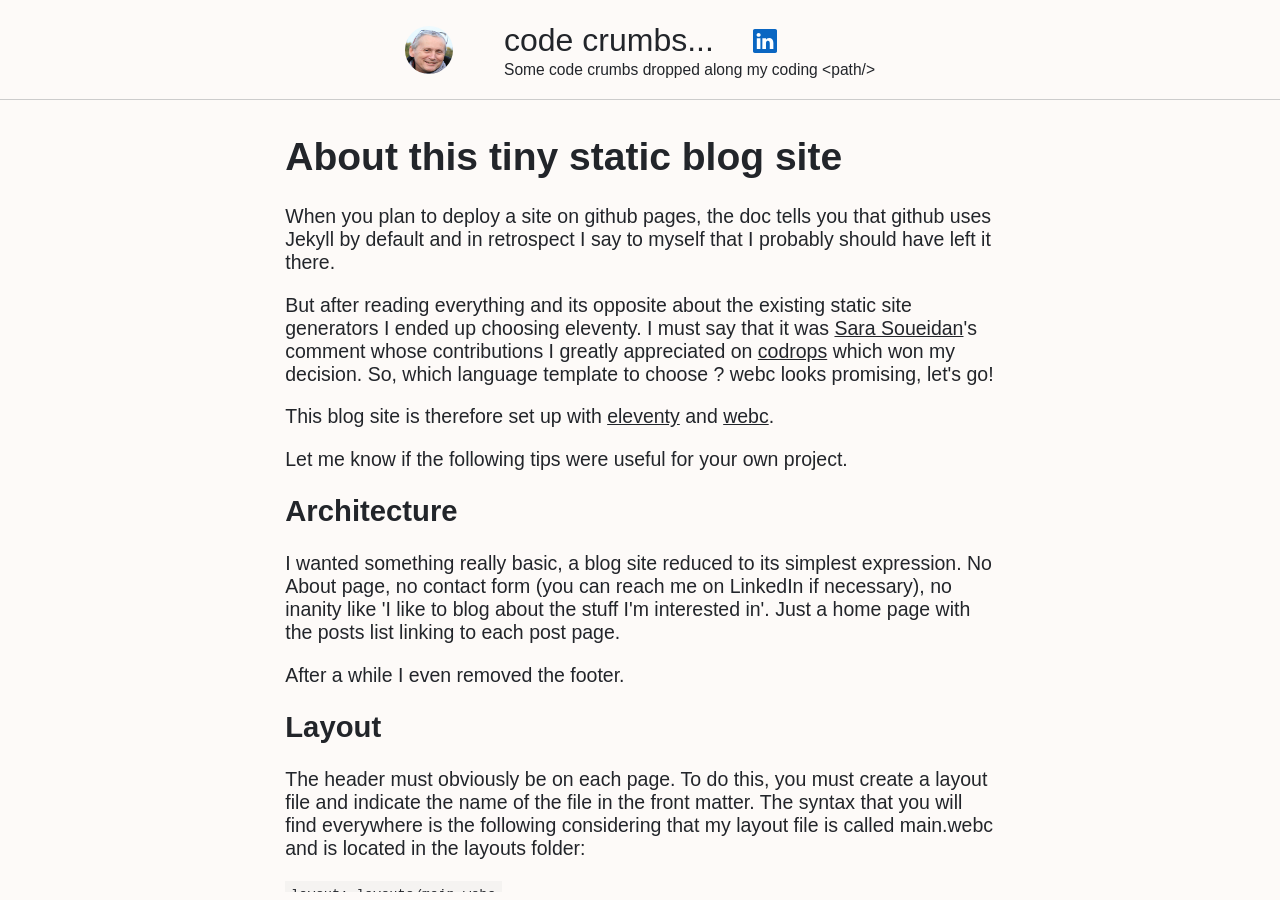
==== posts/11ty-site-setup/index.html @ e17104be "Deploy by source" ====
<!doctype html>
<html lang="en">
<head>
        <base href="../..">
        <meta charset="UTF-8">
        <meta name="viewport" content="width=device-width, initial-scale=1.0">
        <meta name="description" content="Some code crumbs dropped along my coding <path/>">
        <meta name="keywords" content="Eleventy, Web Components, JS, HTML, JavaScript, SVG">
        <meta name="generator" content="Eleventy">
        <meta name="author" content="Pierre Plaissy">

        <meta property="og:title" content="About this tiny static blog site">
        <meta property="og:type" content="article">
        <meta property="og:URL" content="https://code-crumbs.pplaissy.fr/posts/11ty-site-setup/">
        <meta property="og:image" content="https://code-crumbs.pplaissy.fr/assets/img/11ty/11ty.png">
        <meta property="og:description" content="How I experience eleventy and webc">

        <title>Code crumbs</title>
        <link rel="icon" href="assets/img/favicon.ico">
        <link rel="stylesheet" href="assets/css/main.css">
        <link rel="stylesheet" href="assets/css/posts.css">
    </head>
    <body>
        <nav class="header">
  <div class="avatar">
    <img src="assets/img/me.png" alt="me" class="profile-img mr">
    <!-- <span class="copy" @html="'&copy; ' + currentYear() + ' P. Plaissy'"></span> -->
  </div>
  <div class="title">
    <div class="main">
      <a href="#" class="nav-item mr">code crumbs...</a>
      <a href="https://www.linkedin.com/in/pierreplaissy/" aria-label="LinkedIn" target="_blank" rel="noopener noreferrer" class="linkedin">
    <img src="assets/img/linkedin.svg" alt="LinkedIn" width="24" height="24" class="mb-1">
</a>

    </div>
    <div class="epigraph">
      <span>Some code crumbs dropped along my coding &lt;path/&gt;</span>
    </div>
  </div>
</nav>
<link rel="stylesheet" href="assets/css/header.css">

        <div class="main-container">
            <h1>About this tiny static blog site</h1>
<article><p>When you plan to deploy a site on github pages, the doc tells you that github uses Jekyll by default and in retrospect I say to myself that I probably should have left it there.</p>
<p>But after reading everything and its opposite about the existing static site generators I ended up choosing eleventy. I must say that it was <a href="https://twitter.com/SaraSoueidan/status/1144696081403523072" target="_blank" rel="noopener noreferrer" class="xlk">Sara Soueidan</a>'s comment whose contributions I greatly appreciated on <a href="https://tympanus.net/codrops/author/sarasoueidan/" target="_blank" rel="noopener noreferrer" class="xlk">codrops</a> which won my decision. So, which language template to choose ? webc looks promising, let's go!</p>
<p>This blog site is therefore set up with <a href="https://www.11ty.dev" target="_blank" rel="noopener noreferrer" class="xlk">eleventy</a> and <a href="https://www.11ty.dev/docs/languages/webc/" target="_blank" rel="noopener noreferrer" class="xlk">webc</a>.</p>
<p>Let me know if the following tips were useful for your own project.</p>
<h2>Architecture</h2>
<p>I wanted something really basic, a blog site reduced to its simplest expression. No About page, no contact form (you can reach me on LinkedIn if necessary), no inanity like 'I like to blog about the stuff I'm interested in'. Just a home page with the posts list linking to each post page.</p>
<p>After a while I even removed the footer.</p>
<h2>Layout</h2>
<p>The header must obviously be on each page. To do this, you must create a layout file and indicate the name of the file in the front matter. The syntax that you will find everywhere is the following considering that my layout file is called main.webc and is located in the layouts folder:</p>
<p><code>layout: layouts/main.webc</code></p>
<p>But it is also possible to simplify the declaration in the front matter as  <code>layout: main.webc</code> provided that you declare the layouts folder inside the config file :</p>
<pre><code class="language-json">dir: {
    ...
	layouts: "_includes/layouts"
}
</code></pre>
<h3>cascading</h3>
<p>There is a second layout for rendering an article, <code>post.webc</code>. It's just a container that references the main layout and displays the content of the post.</p>
<pre><code class="language-html">---
layout: main.webc
---

&lt;div @html="content"&gt;&lt;/div&gt;
</code></pre>
<h2>Relative links</h2>
<p>One of the difficulties I encountered is the syntax of links in the main layout (main.webc), whose href is of the form 'assets/sub-folder/resource-file'. For example :</p>
<p><code>&lt;link rel="stylesheet" href="assets/css/main.css" webc:keep/&gt;</code></p>
<p>When you are on the main page, no problem, the resource file is found. But when you navigate to an article whose page is nested in the site tree, the resource becomes inaccessible.</p>
<p><img src="assets/img/11ty/11ty-01.png" alt="site tree"></p>
<p>I did lots of tests in all directions, some of which worked locally but not once built on github.</p>
<p>I ended up finding a simple solution that takes one line in the header and conditionally adds a base ref when you are on an article page:</p>
<p><code>&lt;base webc:if="this.page.url.includes('posts')" href="../.."&gt;</code></p>
<h2>External links target</h2>
<p>For external links, those which refer to pages outside the site, it seems preferable to open them by default in a new browser tab. To do this, simply add the attributes {target="_blank" rel="noopener noreferrer"} following the link but obviously we do not want them to appear in the html rendering.</p>
<p>A little research quickly led me to two options:</p>
<ul>
<li><a href="https://www.npmjs.com/package/markdown-it-for-inline" target="_blank" rel="noopener noreferrer" class="xlk">markdown-it-for-inline</a> dont l'utilisation est décrite dans cet article de <a href="https://v2.franknoirot.co/posts/external-links-markdown-plugin/" target="_blank" rel="noopener noreferrer" class="xlk">Frank Noirot</a></li>
<li><a href="https://www.npmjs.com/package/markdown-it-attrs" target="_blank" rel="noopener noreferrer" class="xlk">markdown-it-attrs</a> dont il est question sur ce <a href="https://github.com/11ty/eleventy/issues/2301" target="_blank" rel="noopener noreferrer" class="xlk">thread github</a></li>
</ul>
<p>I opted for the second which seemed simpler to me.</p>
<p><code>const md = new markdownIt(options).use(markdownItAttrs);</code></p>
<p>Well, we must admit that it can quickly become tiresome to copy all these attributes following each external link. In this paragraph alone it is there four times. We quickly wonder if it wouldn't be possible to make things simpler.</p>
<p>And yes, it’s possible! Using a {.xlk} class (for example) instead. Lighter and more readable, right?</p>
<p>This requires customizing the markdown renderer so that it adds the attributes when the class is present, but it's worth it. These few lines in the .eleventy.js and voila!</p>
<pre><code class="language-js">// set an instance of markdownIt
const md = new markdownIt(options).use(markdownItAttrs);

// declare a default link renderer
const defaultLinkRender = md.renderer.rules.link_open || function (tokens, idx, options, env, self) {
  return self.renderToken(tokens, idx, options);
};

// set custom render function
md.renderer.rules.link_open = (tokens, idx, options, env, self) =&gt; {
  const token = tokens[idx];
  // get the class attribute
  const classAttr = token.attrGet("class");
  // if class attribute exists and contains the external link flag...
  if (classAttr &amp;&amp; classAttr.split(' ').includes("xlk")) {
    // ...add the custom attributes
    tokens[idx].attrSet('target', '_blank');
    tokens[idx].attrJoin("rel", "noopener noreferrer");
  }

  // Pass the token to the default renderer.
  return defaultLinkRender(tokens, idx, options, env, self);
};
</code></pre>
<h2>Dates</h2>
<p>Regarding dates, I needed to display the post date on the home page post list items:</p>
<p><img src="assets/img/11ty/11ty-02.png" alt="post date"></p>
<p>For this I use <a href="https://moment.github.io/luxon/#/" target="_blank" rel="noopener noreferrer" class="xlk">Luxon</a> and declare a function in the config file :</p>
<pre><code class="language-js">eleventyConfig.addJavaScriptFunction("postDate", (dateObj) =&gt; {
	return DateTime.fromJSDate(dateObj).toLocaleString(DateTime.DATE_SHORT);
});
</code></pre>
<p>that I call inside the posts list component :</p>
<pre><code>&lt;span @html="postDate(post.data.date)"&gt;&lt;/span&gt;
</code></pre>
<h2>Posts collection</h2>
<p>In the middle of writing a new article it may happen that you have to make a update to the site (design, typo on another article, etc.). But if you make a commit, the draft of your unfinished article will also be published. To avoid this, simply tag the articles in the front matter as "published" or "draft" and declare the collection in the config file.</p>
<pre><code class="language-js">eleventyConfig.addCollection("posts", function(collectionApi) {
	return collectionApi.getFilteredByTag("published").sort(function(a, b) {
  		return b.date - a.date; // sort by date - descending
	});
});
</code></pre>
<h2>CI</h2>
<p>The CI gave me a bit of trouble, the examples found being a bit old or targeting other configurations. And the yaml syntax gave me a headache 🤒. It's a little more tricky but I choose the two repos configuration. A private one to store the source (which contains the drafts) and a public one for the deployment of the site. A commit on the private repo triggers the build and a commit of the target folder content on the private repo which itself triggers the deployment.</p>
<pre><code class="language-xml">name: build 11ty site

on:
  push:
    branches: ["main"]

permissions:
  contents: read
  pages: write
  id-token: write

concurrency:
  group: "pages"
  cancel-in-progress: false

jobs:

  build:
    runs-on: ubuntu-latest
    steps:
      - uses: actions/checkout@v4
      - uses: actions/setup-node@v4
      - name: Install dependencies &amp; build
        run: |
          npm install
          npx @11ty/eleventy
      - uses: actions/upload-pages-artifact@v3

      # Deploy the Static Site to Public Repo (GitHub Pages)
      - name: Deploy
        uses: JamesIves/github-pages-deploy-action@v4.3.3
        with:
          token:  $
          repository-name: pplaissy/code-crumbs-site
          branch: main # The branch the action should deploy to.
          folder: _site # The folder the action should deploy.
          single-commit: true
          commit-message: "Deploy by source"
</code></pre>
<p>During the development phase you may have errors. To find out what's happening, go to the Actions tab of the repo.</p>
<p><img src="assets/img/11ty/11ty-04.png" alt="build.yml"></p>
<h2>Scripting</h2>
<p>I use <a href="https://typora.io/" target="_blank" rel="noopener noreferrer" class="xlk">Typora</a> for writing.</p>
<p>Creating a new article simply involves adding a .md file to the site's posts folder and inserting the front matter there:</p>
<pre><code>layout: post.webc
title: About this tiny static blog site
tags: post
description: "How I experience eleventy and webc"
date: 2024-03-06
image: 
    path: ../assets/img/11ty/posts/11ty.png
    alt: 11ty logo
</code></pre>
<p>Then I like to put Typora and my localhost site side by side and visualize the result as I type. 😁.</p>
<p>Except there is still one problem...</p>
<h2>Local images paths</h2>
<p>When I insert an image into Typora, its path is logically "../assets/etc." and, if the result is correct in localhost, on the online site the image is no longer found since a <code>&lt;base href="../.."&gt;</code> was added to the main layout. To get around this difficulty, I modified the markdown renderer of the images in the config file:</p>
<pre><code>md.renderer.rules.image = function (tokens, idx, options, env, self) 
{
    const token = tokens[idx];
    let src = token.attrGet('src');

    // truncate paths for local images 
    token.attrSet('src', src.slice(3));
    token.attrSet('alt', token.content);

    return self.renderToken(tokens, idx, options)
}
</code></pre>
<h2>Conclusion</h2>
<p>That was my modest contribution to the eleventy universe. You'll tell me what you think about it.</p>
<p>We have a really simple and easy to maintain static site with few files and few code in each.</p>
<p>The only downside is this matter of resolving the paths using the base ref and the custom image markdown renderer. It's a bit of a DIY job and I guess I've missed something. If anyone could point me in the right direction that would be great.</p>
</article>
        </div>
    
</body>
</html>
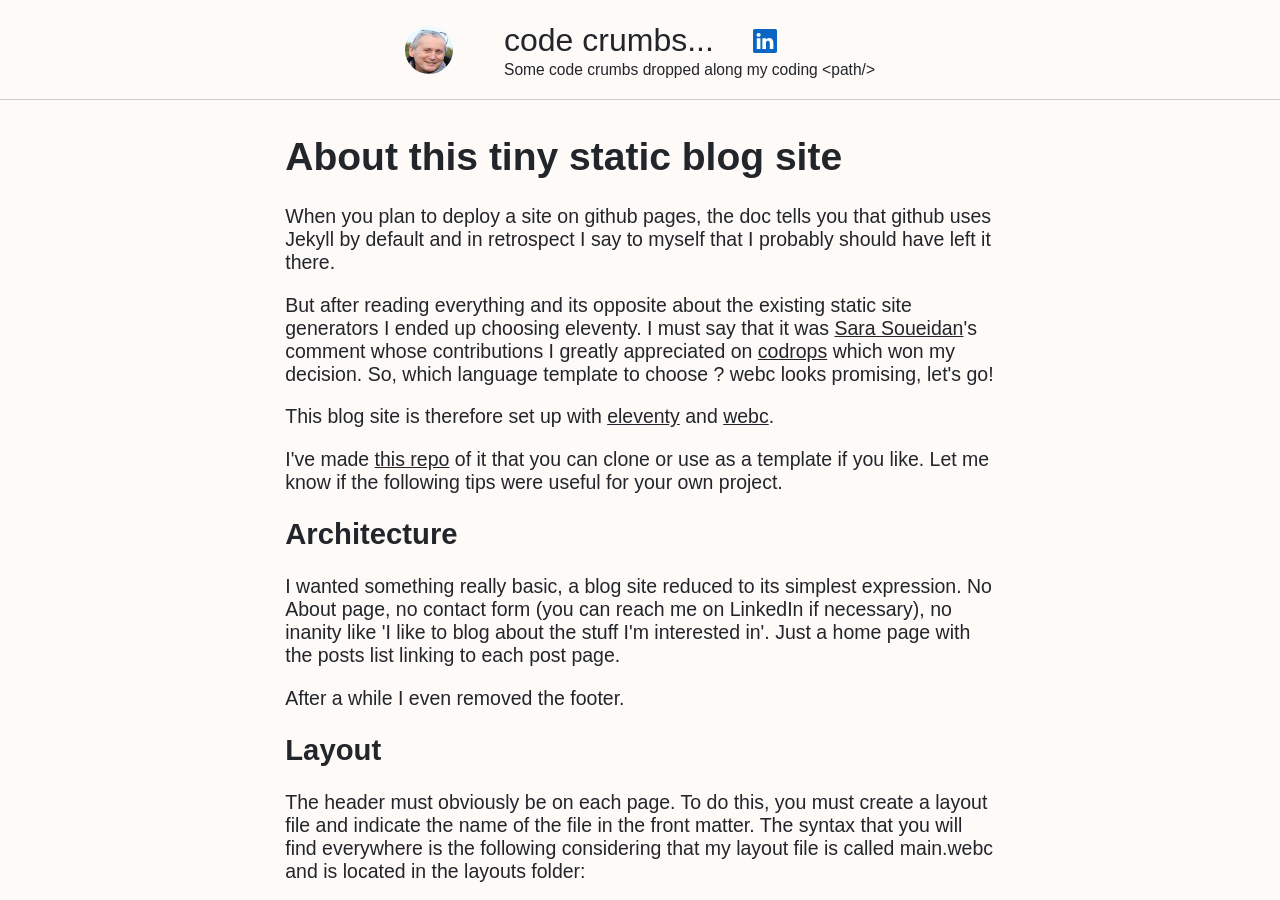
==== commit 0fa8b7c8: "Deploy by source" ====
--- a/posts/11ty-site-setup/index.html
+++ b/posts/11ty-site-setup/index.html
@@ -46,7 +46,7 @@
 <article><p>When you plan to deploy a site on github pages, the doc tells you that github uses Jekyll by default and in retrospect I say to myself that I probably should have left it there.</p>
 <p>But after reading everything and its opposite about the existing static site generators I ended up choosing eleventy. I must say that it was <a href="https://twitter.com/SaraSoueidan/status/1144696081403523072" target="_blank" rel="noopener noreferrer" class="xlk">Sara Soueidan</a>'s comment whose contributions I greatly appreciated on <a href="https://tympanus.net/codrops/author/sarasoueidan/" target="_blank" rel="noopener noreferrer" class="xlk">codrops</a> which won my decision. So, which language template to choose ? webc looks promising, let's go!</p>
 <p>This blog site is therefore set up with <a href="https://www.11ty.dev" target="_blank" rel="noopener noreferrer" class="xlk">eleventy</a> and <a href="https://www.11ty.dev/docs/languages/webc/" target="_blank" rel="noopener noreferrer" class="xlk">webc</a>.</p>
-<p>Let me know if the following tips were useful for your own project.</p>
+<p>I've made <a href="https://github.com/pplaissy/11ty-template">this repo</a> of it that you can clone or use as a template if you like. Let me know if the following tips were useful for your own project.</p>
 <h2>Architecture</h2>
 <p>I wanted something really basic, a blog site reduced to its simplest expression. No About page, no contact form (you can reach me on LinkedIn if necessary), no inanity like 'I like to blog about the stuff I'm interested in'. Just a home page with the posts list linking to each post page.</p>
 <p>After a while I even removed the footer.</p>
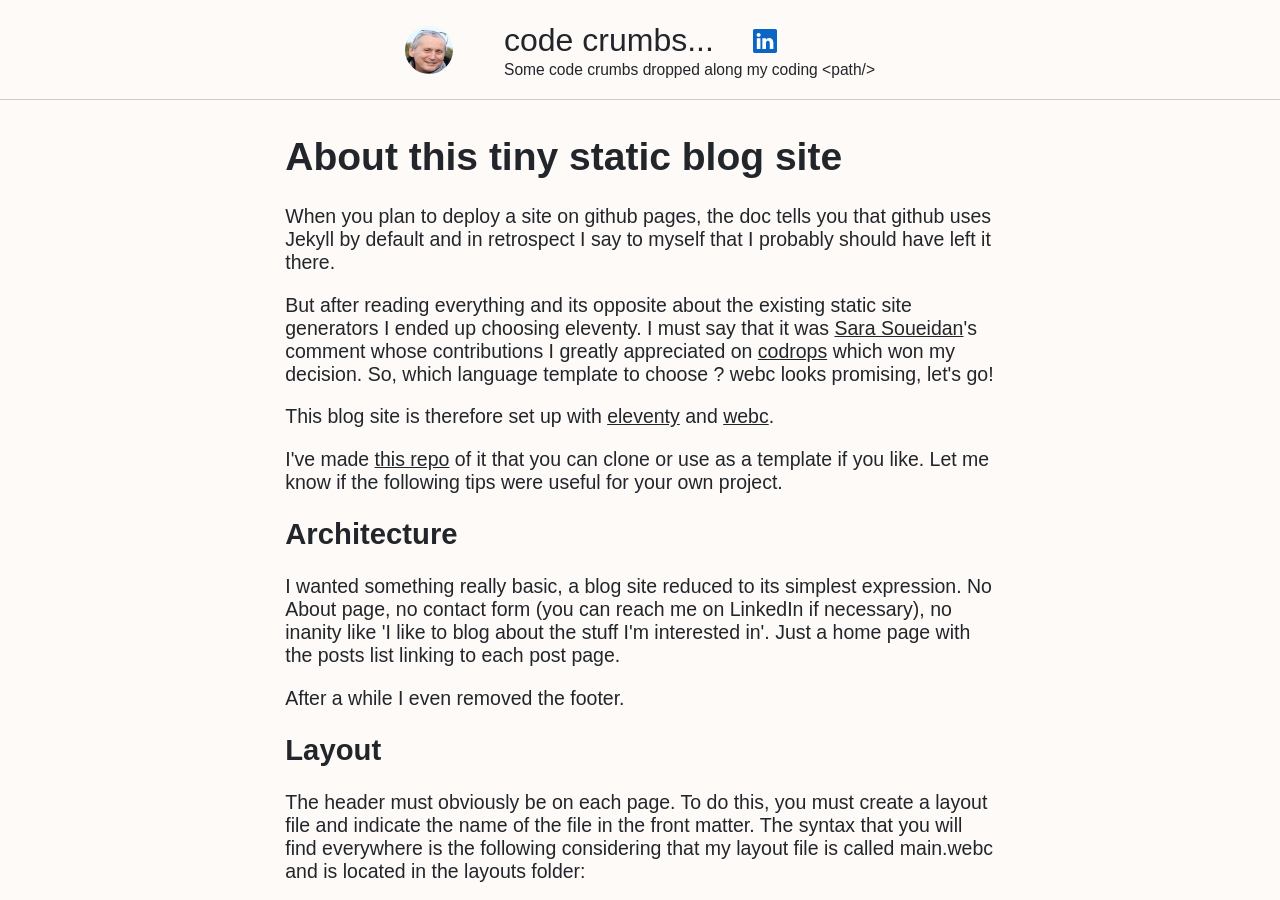
==== commit 5103e3fa: "Deploy by source" ====
--- a/posts/11ty-site-setup/index.html
+++ b/posts/11ty-site-setup/index.html
@@ -54,19 +54,17 @@
 <p>The header must obviously be on each page. To do this, you must create a layout file and indicate the name of the file in the front matter. The syntax that you will find everywhere is the following considering that my layout file is called main.webc and is located in the layouts folder:</p>
 <p><code>layout: layouts/main.webc</code></p>
 <p>But it is also possible to simplify the declaration in the front matter as  <code>layout: main.webc</code> provided that you declare the layouts folder inside the config file :</p>
-<pre><code class="language-json">dir: {
+<pre class="language-json"><code class="language-json">dir<span class="token operator">:</span> <span class="token punctuation">{</span>
     ...
-	layouts: "_includes/layouts"
-}
-</code></pre>
+	layouts<span class="token operator">:</span> <span class="token string">"_includes/layouts"</span>
+<span class="token punctuation">}</span></code></pre>
 <h3>cascading</h3>
 <p>There is a second layout for rendering an article, <code>post.webc</code>. It's just a container that references the main layout and displays the content of the post.</p>
-<pre><code class="language-html">---
+<pre class="language-html"><code class="language-html">---
 layout: main.webc
 ---
 
-&lt;div @html="content"&gt;&lt;/div&gt;
-</code></pre>
+<span class="token tag"><span class="token tag"><span class="token punctuation">&lt;</span>div</span> <span class="token attr-name">@html</span><span class="token attr-value"><span class="token punctuation attr-equals">=</span><span class="token punctuation">"</span>content<span class="token punctuation">"</span></span><span class="token punctuation">&gt;</span></span><span class="token tag"><span class="token tag"><span class="token punctuation">&lt;/</span>div</span><span class="token punctuation">&gt;</span></span></code></pre>
 <h2>Relative links</h2>
 <p>One of the difficulties I encountered is the syntax of links in the main layout (main.webc), whose href is of the form 'assets/sub-folder/resource-file'. For example :</p>
 <p><code>&lt;link rel="stylesheet" href="assets/css/main.css" webc:keep/&gt;</code></p>
@@ -87,52 +85,48 @@
 <p>Well, we must admit that it can quickly become tiresome to copy all these attributes following each external link. In this paragraph alone it is there four times. We quickly wonder if it wouldn't be possible to make things simpler.</p>
 <p>And yes, it’s possible! Using a {.xlk} class (for example) instead. Lighter and more readable, right?</p>
 <p>This requires customizing the markdown renderer so that it adds the attributes when the class is present, but it's worth it. These few lines in the .eleventy.js and voila!</p>
-<pre><code class="language-js">// set an instance of markdownIt
-const md = new markdownIt(options).use(markdownItAttrs);
-
-// declare a default link renderer
-const defaultLinkRender = md.renderer.rules.link_open || function (tokens, idx, options, env, self) {
-  return self.renderToken(tokens, idx, options);
-};
-
-// set custom render function
-md.renderer.rules.link_open = (tokens, idx, options, env, self) =&gt; {
-  const token = tokens[idx];
-  // get the class attribute
-  const classAttr = token.attrGet("class");
-  // if class attribute exists and contains the external link flag...
-  if (classAttr &amp;&amp; classAttr.split(' ').includes("xlk")) {
-    // ...add the custom attributes
-    tokens[idx].attrSet('target', '_blank');
-    tokens[idx].attrJoin("rel", "noopener noreferrer");
-  }
-
-  // Pass the token to the default renderer.
-  return defaultLinkRender(tokens, idx, options, env, self);
-};
-</code></pre>
+<pre class="language-js"><code class="language-js"><span class="token comment">// set an instance of markdownIt</span>
+<span class="token keyword">const</span> md <span class="token operator">=</span> <span class="token keyword">new</span> <span class="token class-name">markdownIt</span><span class="token punctuation">(</span>options<span class="token punctuation">)</span><span class="token punctuation">.</span><span class="token function">use</span><span class="token punctuation">(</span>markdownItAttrs<span class="token punctuation">)</span><span class="token punctuation">;</span>
+
+<span class="token comment">// declare a default link renderer</span>
+<span class="token keyword">const</span> defaultLinkRender <span class="token operator">=</span> md<span class="token punctuation">.</span>renderer<span class="token punctuation">.</span>rules<span class="token punctuation">.</span>link_open <span class="token operator">||</span> <span class="token keyword">function</span> <span class="token punctuation">(</span><span class="token parameter">tokens<span class="token punctuation">,</span> idx<span class="token punctuation">,</span> options<span class="token punctuation">,</span> env<span class="token punctuation">,</span> self</span><span class="token punctuation">)</span> <span class="token punctuation">{</span>
+  <span class="token keyword">return</span> self<span class="token punctuation">.</span><span class="token function">renderToken</span><span class="token punctuation">(</span>tokens<span class="token punctuation">,</span> idx<span class="token punctuation">,</span> options<span class="token punctuation">)</span><span class="token punctuation">;</span>
+<span class="token punctuation">}</span><span class="token punctuation">;</span>
+
+<span class="token comment">// set custom render function</span>
+md<span class="token punctuation">.</span>renderer<span class="token punctuation">.</span>rules<span class="token punctuation">.</span><span class="token function-variable function">link_open</span> <span class="token operator">=</span> <span class="token punctuation">(</span><span class="token parameter">tokens<span class="token punctuation">,</span> idx<span class="token punctuation">,</span> options<span class="token punctuation">,</span> env<span class="token punctuation">,</span> self</span><span class="token punctuation">)</span> <span class="token operator">=&gt;</span> <span class="token punctuation">{</span>
+  <span class="token keyword">const</span> token <span class="token operator">=</span> tokens<span class="token punctuation">[</span>idx<span class="token punctuation">]</span><span class="token punctuation">;</span>
+  <span class="token comment">// get the class attribute</span>
+  <span class="token keyword">const</span> classAttr <span class="token operator">=</span> token<span class="token punctuation">.</span><span class="token function">attrGet</span><span class="token punctuation">(</span><span class="token string">"class"</span><span class="token punctuation">)</span><span class="token punctuation">;</span>
+  <span class="token comment">// if class attribute exists and contains the external link flag...</span>
+  <span class="token keyword">if</span> <span class="token punctuation">(</span>classAttr <span class="token operator">&amp;&amp;</span> classAttr<span class="token punctuation">.</span><span class="token function">split</span><span class="token punctuation">(</span><span class="token string">' '</span><span class="token punctuation">)</span><span class="token punctuation">.</span><span class="token function">includes</span><span class="token punctuation">(</span><span class="token string">"xlk"</span><span class="token punctuation">)</span><span class="token punctuation">)</span> <span class="token punctuation">{</span>
+    <span class="token comment">// ...add the custom attributes</span>
+    tokens<span class="token punctuation">[</span>idx<span class="token punctuation">]</span><span class="token punctuation">.</span><span class="token function">attrSet</span><span class="token punctuation">(</span><span class="token string">'target'</span><span class="token punctuation">,</span> <span class="token string">'_blank'</span><span class="token punctuation">)</span><span class="token punctuation">;</span>
+    tokens<span class="token punctuation">[</span>idx<span class="token punctuation">]</span><span class="token punctuation">.</span><span class="token function">attrJoin</span><span class="token punctuation">(</span><span class="token string">"rel"</span><span class="token punctuation">,</span> <span class="token string">"noopener noreferrer"</span><span class="token punctuation">)</span><span class="token punctuation">;</span>
+  <span class="token punctuation">}</span>
+
+  <span class="token comment">// Pass the token to the default renderer.</span>
+  <span class="token keyword">return</span> <span class="token function">defaultLinkRender</span><span class="token punctuation">(</span>tokens<span class="token punctuation">,</span> idx<span class="token punctuation">,</span> options<span class="token punctuation">,</span> env<span class="token punctuation">,</span> self<span class="token punctuation">)</span><span class="token punctuation">;</span>
+<span class="token punctuation">}</span><span class="token punctuation">;</span></code></pre>
 <h2>Dates</h2>
 <p>Regarding dates, I needed to display the post date on the home page post list items:</p>
 <p><img src="assets/img/11ty/11ty-02.png" alt="post date"></p>
 <p>For this I use <a href="https://moment.github.io/luxon/#/" target="_blank" rel="noopener noreferrer" class="xlk">Luxon</a> and declare a function in the config file :</p>
-<pre><code class="language-js">eleventyConfig.addJavaScriptFunction("postDate", (dateObj) =&gt; {
-	return DateTime.fromJSDate(dateObj).toLocaleString(DateTime.DATE_SHORT);
-});
-</code></pre>
+<pre class="language-js"><code class="language-js">eleventyConfig<span class="token punctuation">.</span><span class="token function">addJavaScriptFunction</span><span class="token punctuation">(</span><span class="token string">"postDate"</span><span class="token punctuation">,</span> <span class="token punctuation">(</span><span class="token parameter">dateObj</span><span class="token punctuation">)</span> <span class="token operator">=&gt;</span> <span class="token punctuation">{</span>
+	<span class="token keyword">return</span> DateTime<span class="token punctuation">.</span><span class="token function">fromJSDate</span><span class="token punctuation">(</span>dateObj<span class="token punctuation">)</span><span class="token punctuation">.</span><span class="token function">toLocaleString</span><span class="token punctuation">(</span>DateTime<span class="token punctuation">.</span><span class="token constant">DATE_SHORT</span><span class="token punctuation">)</span><span class="token punctuation">;</span>
+<span class="token punctuation">}</span><span class="token punctuation">)</span><span class="token punctuation">;</span></code></pre>
 <p>that I call inside the posts list component :</p>
-<pre><code>&lt;span @html="postDate(post.data.date)"&gt;&lt;/span&gt;
-</code></pre>
+<pre class="language-html"><code class="language-html"><span class="token tag"><span class="token tag"><span class="token punctuation">&lt;</span>span</span> <span class="token attr-name">@html</span><span class="token attr-value"><span class="token punctuation attr-equals">=</span><span class="token punctuation">"</span>postDate(post.data.date)<span class="token punctuation">"</span></span><span class="token punctuation">&gt;</span></span><span class="token tag"><span class="token tag"><span class="token punctuation">&lt;/</span>span</span><span class="token punctuation">&gt;</span></span></code></pre>
 <h2>Posts collection</h2>
 <p>In the middle of writing a new article it may happen that you have to make a update to the site (design, typo on another article, etc.). But if you make a commit, the draft of your unfinished article will also be published. To avoid this, simply tag the articles in the front matter as "published" or "draft" and declare the collection in the config file.</p>
-<pre><code class="language-js">eleventyConfig.addCollection("posts", function(collectionApi) {
-	return collectionApi.getFilteredByTag("published").sort(function(a, b) {
-  		return b.date - a.date; // sort by date - descending
-	});
-});
-</code></pre>
+<pre class="language-js"><code class="language-js">eleventyConfig<span class="token punctuation">.</span><span class="token function">addCollection</span><span class="token punctuation">(</span><span class="token string">"posts"</span><span class="token punctuation">,</span> <span class="token keyword">function</span><span class="token punctuation">(</span><span class="token parameter">collectionApi</span><span class="token punctuation">)</span> <span class="token punctuation">{</span>
+	<span class="token keyword">return</span> collectionApi<span class="token punctuation">.</span><span class="token function">getFilteredByTag</span><span class="token punctuation">(</span><span class="token string">"published"</span><span class="token punctuation">)</span><span class="token punctuation">.</span><span class="token function">sort</span><span class="token punctuation">(</span><span class="token keyword">function</span><span class="token punctuation">(</span><span class="token parameter">a<span class="token punctuation">,</span> b</span><span class="token punctuation">)</span> <span class="token punctuation">{</span>
+  		<span class="token keyword">return</span> b<span class="token punctuation">.</span>date <span class="token operator">-</span> a<span class="token punctuation">.</span>date<span class="token punctuation">;</span> <span class="token comment">// sort by date - descending</span>
+	<span class="token punctuation">}</span><span class="token punctuation">)</span><span class="token punctuation">;</span>
+<span class="token punctuation">}</span><span class="token punctuation">)</span><span class="token punctuation">;</span></code></pre>
 <h2>CI</h2>
 <p>The CI gave me a bit of trouble, the examples found being a bit old or targeting other configurations. And the yaml syntax gave me a headache 🤒. It's a little more tricky but I choose the two repos configuration. A private one to store the source (which contains the drafts) and a public one for the deployment of the site. A commit on the private repo triggers the build and a commit of the target folder content on the private repo which itself triggers the deployment.</p>
-<pre><code class="language-xml">name: build 11ty site
+<pre class="language-xml"><code class="language-xml">name: build 11ty site
 
 on:
   push:
@@ -169,38 +163,35 @@
           branch: main # The branch the action should deploy to.
           folder: _site # The folder the action should deploy.
           single-commit: true
-          commit-message: "Deploy by source"
-</code></pre>
+          commit-message: "Deploy by source"</code></pre>
 <p>During the development phase you may have errors. To find out what's happening, go to the Actions tab of the repo.</p>
 <p><img src="assets/img/11ty/11ty-04.png" alt="build.yml"></p>
 <h2>Scripting</h2>
 <p>I use <a href="https://typora.io/" target="_blank" rel="noopener noreferrer" class="xlk">Typora</a> for writing.</p>
 <p>Creating a new article simply involves adding a .md file to the site's posts folder and inserting the front matter there:</p>
-<pre><code>layout: post.webc
-title: About this tiny static blog site
-tags: post
-description: "How I experience eleventy and webc"
-date: 2024-03-06
-image: 
-    path: ../assets/img/11ty/posts/11ty.png
-    alt: 11ty logo
-</code></pre>
+<pre class="language-json"><code class="language-json">layout<span class="token operator">:</span> post.webc
+title<span class="token operator">:</span> About this tiny static blog site
+tags<span class="token operator">:</span> post
+description<span class="token operator">:</span> <span class="token string">"How I experience eleventy and webc"</span>
+date<span class="token operator">:</span> <span class="token number">2024</span><span class="token number">-03</span><span class="token number">-06</span>
+image<span class="token operator">:</span> 
+    path<span class="token operator">:</span> ../assets/img/11ty/posts/11ty.png
+    alt<span class="token operator">:</span> 11ty logo</code></pre>
 <p>Then I like to put Typora and my localhost site side by side and visualize the result as I type. 😁.</p>
 <p>Except there is still one problem...</p>
 <h2>Local images paths</h2>
 <p>When I insert an image into Typora, its path is logically "../assets/etc." and, if the result is correct in localhost, on the online site the image is no longer found since a <code>&lt;base href="../.."&gt;</code> was added to the main layout. To get around this difficulty, I modified the markdown renderer of the images in the config file:</p>
-<pre><code>md.renderer.rules.image = function (tokens, idx, options, env, self) 
-{
-    const token = tokens[idx];
-    let src = token.attrGet('src');
-
-    // truncate paths for local images 
-    token.attrSet('src', src.slice(3));
-    token.attrSet('alt', token.content);
-
-    return self.renderToken(tokens, idx, options)
-}
-</code></pre>
+<pre class="language-js"><code class="language-js">md<span class="token punctuation">.</span>renderer<span class="token punctuation">.</span>rules<span class="token punctuation">.</span><span class="token function-variable function">image</span> <span class="token operator">=</span> <span class="token keyword">function</span> <span class="token punctuation">(</span><span class="token parameter">tokens<span class="token punctuation">,</span> idx<span class="token punctuation">,</span> options<span class="token punctuation">,</span> env<span class="token punctuation">,</span> self</span><span class="token punctuation">)</span> 
+<span class="token punctuation">{</span>
+    <span class="token keyword">const</span> token <span class="token operator">=</span> tokens<span class="token punctuation">[</span>idx<span class="token punctuation">]</span><span class="token punctuation">;</span>
+    <span class="token keyword">let</span> src <span class="token operator">=</span> token<span class="token punctuation">.</span><span class="token function">attrGet</span><span class="token punctuation">(</span><span class="token string">'src'</span><span class="token punctuation">)</span><span class="token punctuation">;</span>
+
+    <span class="token comment">// truncate paths for local images </span>
+    token<span class="token punctuation">.</span><span class="token function">attrSet</span><span class="token punctuation">(</span><span class="token string">'src'</span><span class="token punctuation">,</span> src<span class="token punctuation">.</span><span class="token function">slice</span><span class="token punctuation">(</span><span class="token number">3</span><span class="token punctuation">)</span><span class="token punctuation">)</span><span class="token punctuation">;</span>
+    token<span class="token punctuation">.</span><span class="token function">attrSet</span><span class="token punctuation">(</span><span class="token string">'alt'</span><span class="token punctuation">,</span> token<span class="token punctuation">.</span>content<span class="token punctuation">)</span><span class="token punctuation">;</span>
+
+    <span class="token keyword">return</span> self<span class="token punctuation">.</span><span class="token function">renderToken</span><span class="token punctuation">(</span>tokens<span class="token punctuation">,</span> idx<span class="token punctuation">,</span> options<span class="token punctuation">)</span>
+<span class="token punctuation">}</span></code></pre>
 <h2>Conclusion</h2>
 <p>That was my modest contribution to the eleventy universe. You'll tell me what you think about it.</p>
 <p>We have a really simple and easy to maintain static site with few files and few code in each.</p>
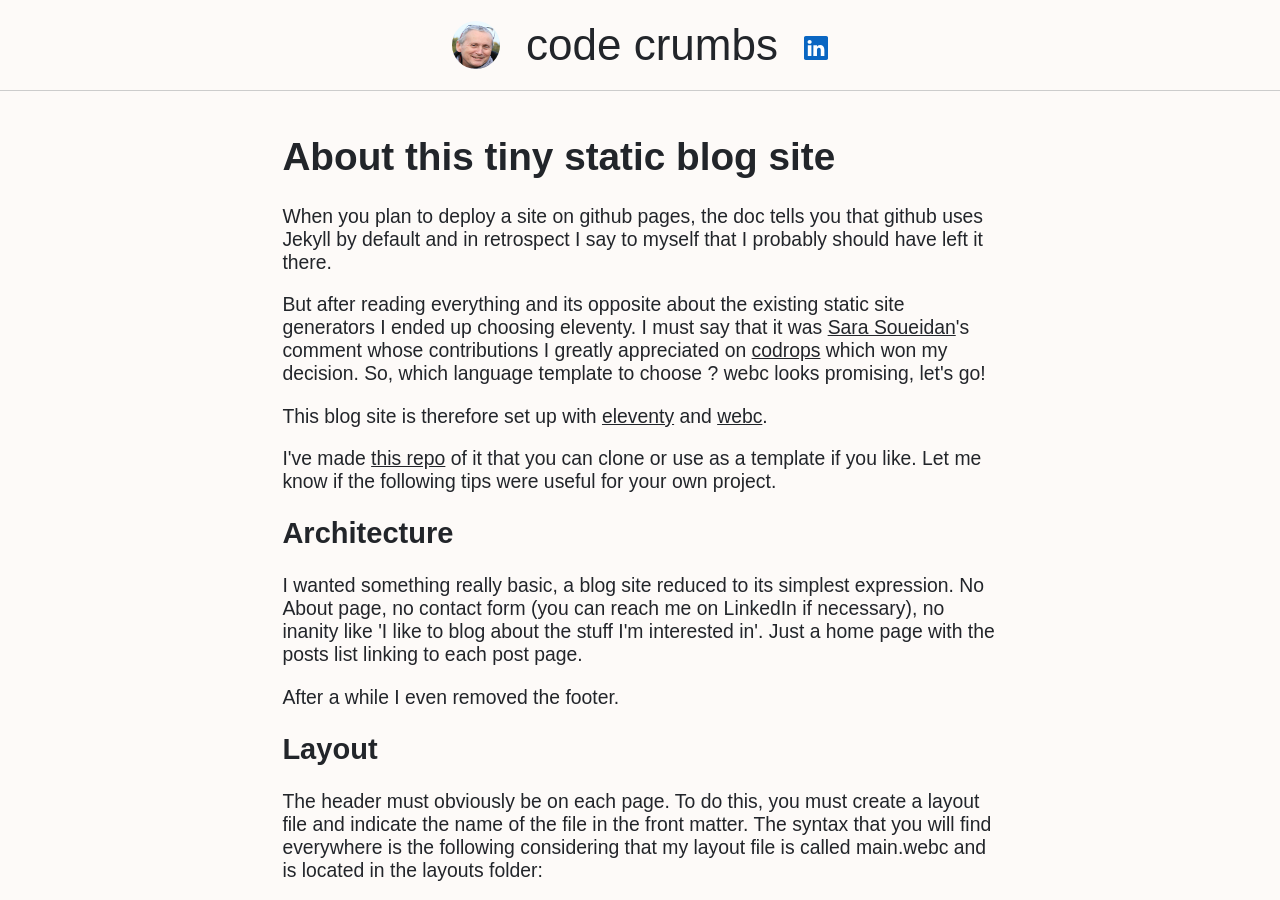
==== commit 9982b9eb: "Deploy by source" ====
--- a/posts/11ty-site-setup/index.html
+++ b/posts/11ty-site-setup/index.html
@@ -28,15 +28,15 @@
   </div>
   <div class="title">
     <div class="main">
-      <a href="#" class="nav-item mr">code crumbs...</a>
+      <a href="#" class="nav-item mr">code crumbs</a>
       <a href="https://www.linkedin.com/in/pierreplaissy/" aria-label="LinkedIn" target="_blank" rel="noopener noreferrer" class="linkedin">
     <img src="assets/img/linkedin.svg" alt="LinkedIn" width="24" height="24" class="mb-1">
 </a>
 
     </div>
-    <div class="epigraph">
-      <span>Some code crumbs dropped along my coding &lt;path/&gt;</span>
-    </div>
+    <!-- <div class="epigraph">
+      <span>Some code crumbs dropped along my coding &lt;path&#47;&gt;</span>
+    </div> -->
   </div>
 </nav>
 <link rel="stylesheet" href="assets/css/header.css">
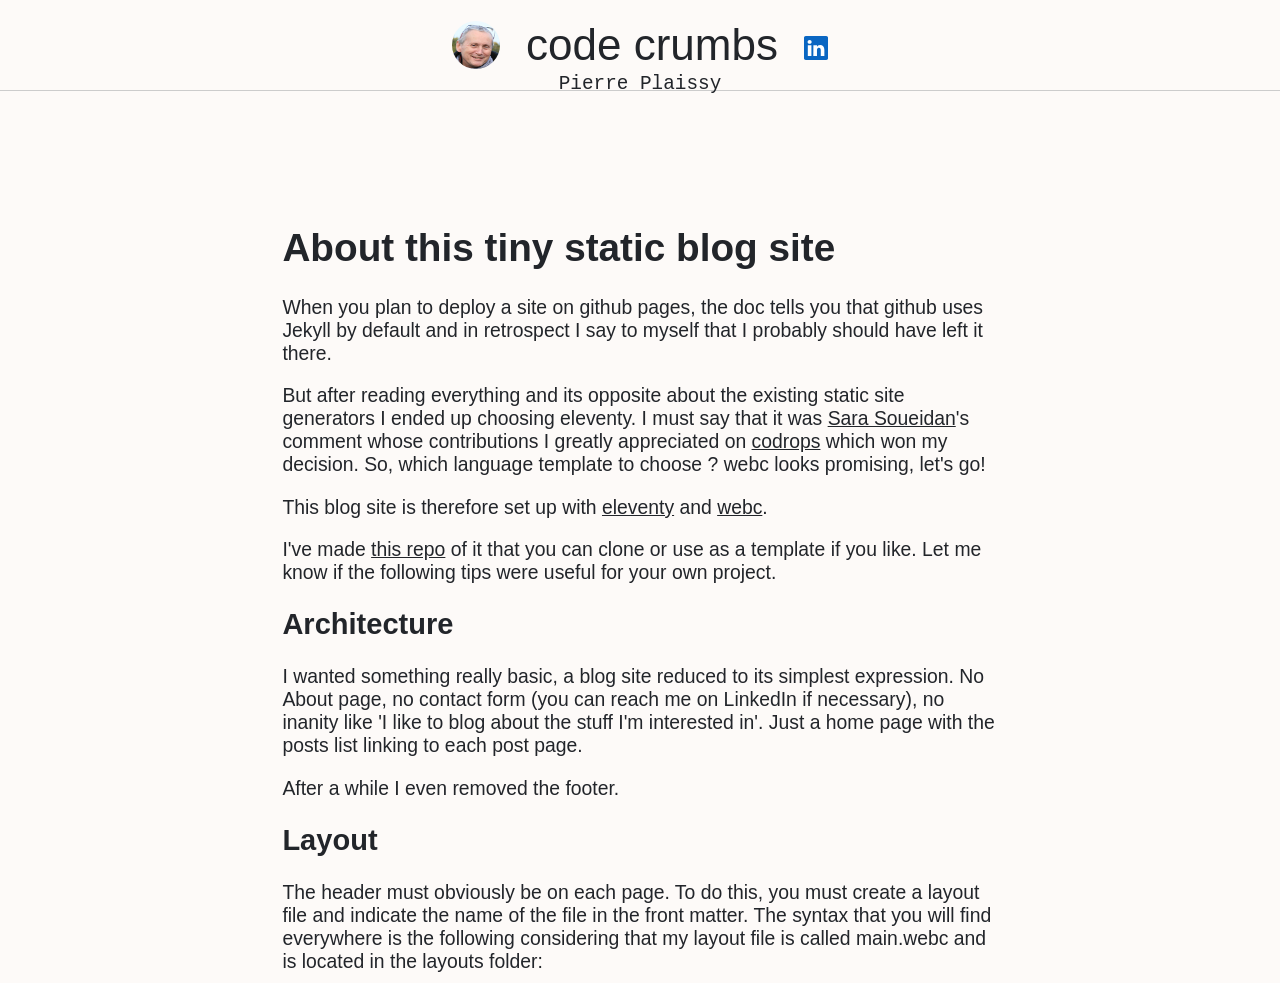
==== commit 7787cee0: "Deploy by source" ====
--- a/posts/11ty-site-setup/index.html
+++ b/posts/11ty-site-setup/index.html
@@ -25,6 +25,7 @@
   <div class="avatar">
     <img src="assets/img/me.png" alt="me" class="profile-img mr">
     <!-- <span class="copy" @html="'&copy; ' + currentYear() + ' P. Plaissy'"></span> -->
+    <!-- <span>P. Plaissy</span> -->
   </div>
   <div class="title">
     <div class="main">
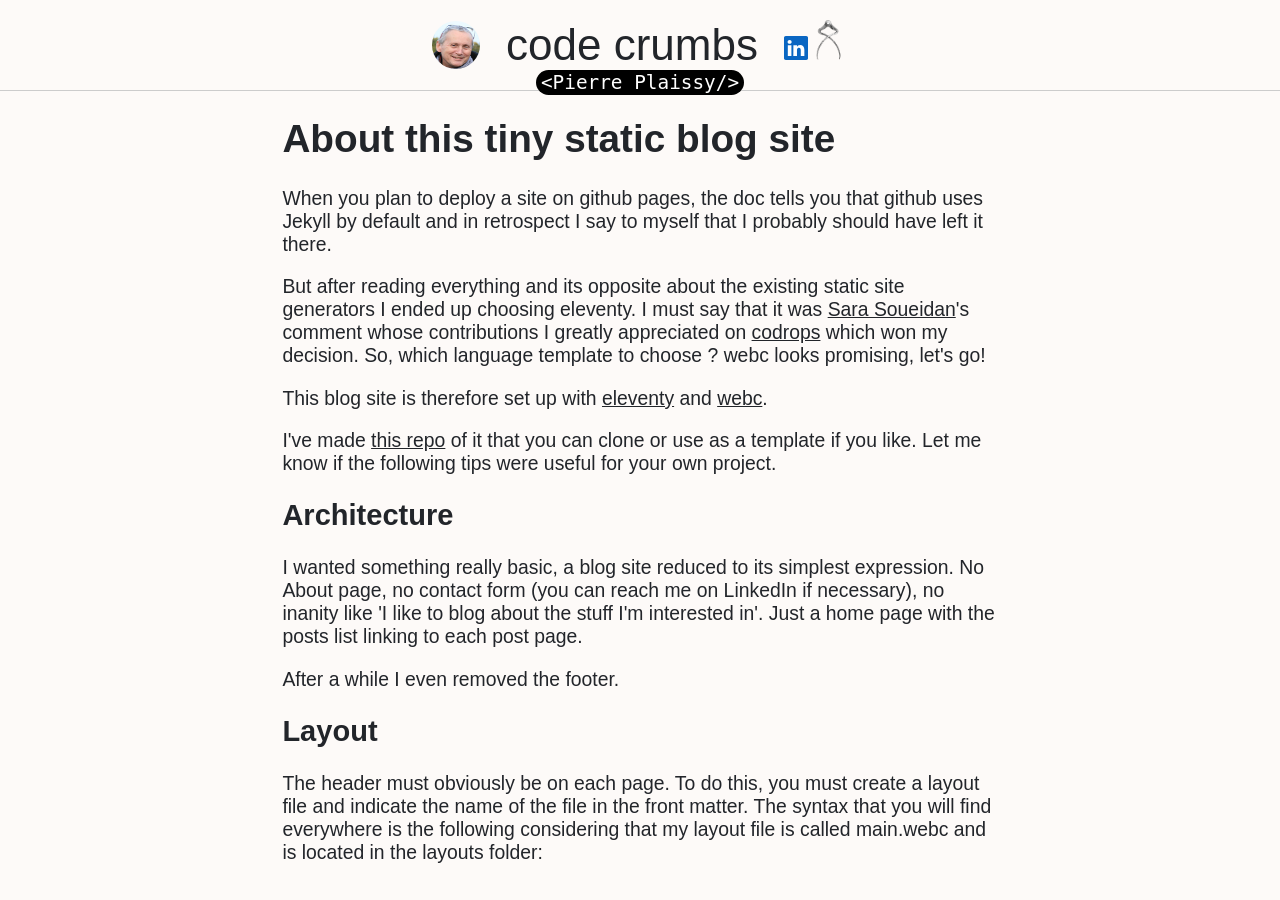
==== commit 1429a1e1: "Deploy by source" ====
--- a/posts/11ty-site-setup/index.html
+++ b/posts/11ty-site-setup/index.html
@@ -34,6 +34,9 @@
     <img src="assets/img/linkedin.svg" alt="LinkedIn" width="24" height="24" class="mb-1">
 </a>
 
+      <a href="https://pplaissy.fr/" aria-label="Petit cabinet de curiosités" target="_blank" rel="noopener noreferrer" class="linkedin">
+    <img src="assets/img/compas.png" alt="Petit cabinet de curiosités" width="40" height="40" class="mb-1">
+</a>
     </div>
     <!-- <div class="epigraph">
       <span>Some code crumbs dropped along my coding &lt;path&#47;&gt;</span>
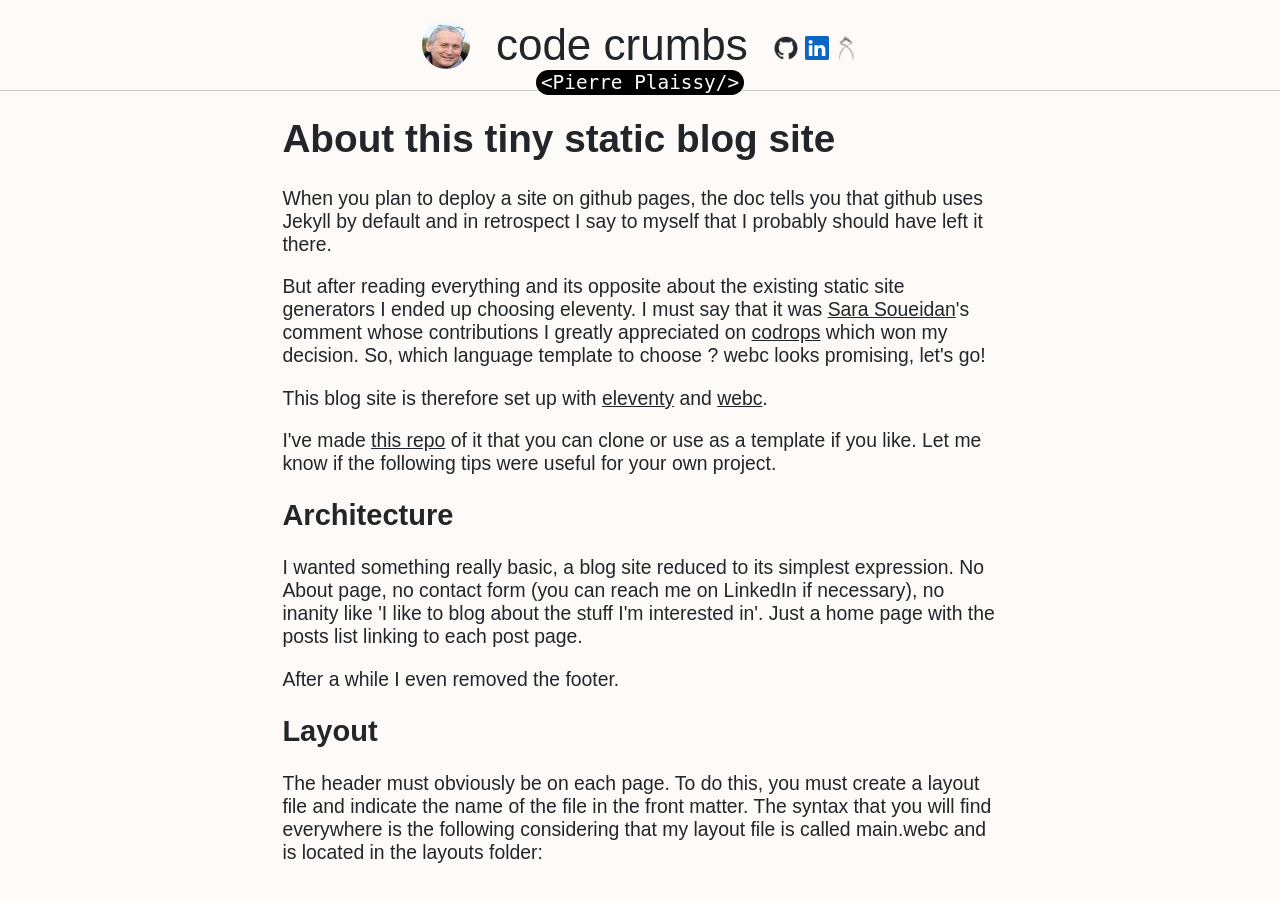
==== commit 94c5e63a: "Deploy by source" ====
--- a/posts/11ty-site-setup/index.html
+++ b/posts/11ty-site-setup/index.html
@@ -30,12 +30,16 @@
   <div class="title">
     <div class="main">
       <a href="#" class="nav-item mr">code crumbs</a>
-      <a href="https://www.linkedin.com/in/pierreplaissy/" aria-label="LinkedIn" target="_blank" rel="noopener noreferrer" class="linkedin">
+      <a tooltip="Github" href="https://github.com/pplaissy" aria-label="Github" target="_blank" rel="noopener noreferrer" class="github">
+    <img src="assets/img/github.png" alt="Github" width="24" height="24" class="mb-1">
+</a>
+
+      <a tooltip="LinkedIn" href="https://www.linkedin.com/in/pierreplaissy/" aria-label="LinkedIn" target="_blank" rel="noopener noreferrer" class="linkedin">
     <img src="assets/img/linkedin.svg" alt="LinkedIn" width="24" height="24" class="mb-1">
 </a>
 
-      <a href="https://pplaissy.fr/" aria-label="Petit cabinet de curiosités" target="_blank" rel="noopener noreferrer" class="linkedin">
-    <img src="assets/img/compas.png" alt="Petit cabinet de curiosités" width="40" height="40" class="mb-1">
+      <a tooltip="Petit Cabinet de Curiosités" href="https://pplaissy.fr/" aria-label="Petit cabinet de curiosités" target="_blank" rel="noopener noreferrer" class="pcc">
+    <img src="assets/img/compas.png" alt="Petit cabinet de curiosités" width="24" height="24" class="mb-1">
 </a>
     </div>
     <!-- <div class="epigraph">
@@ -201,6 +205,8 @@
 <p>We have a really simple and easy to maintain static site with few files and few code in each.</p>
 <p>The only downside is this matter of resolving the paths using the base ref and the custom image markdown renderer. It's a bit of a DIY job and I guess I've missed something. If anyone could point me in the right direction that would be great.</p>
 </article>
+
+<!-- https://utteranc.es/?installation_id=55216023&setup_action=install -->
         </div>
     
 </body>
